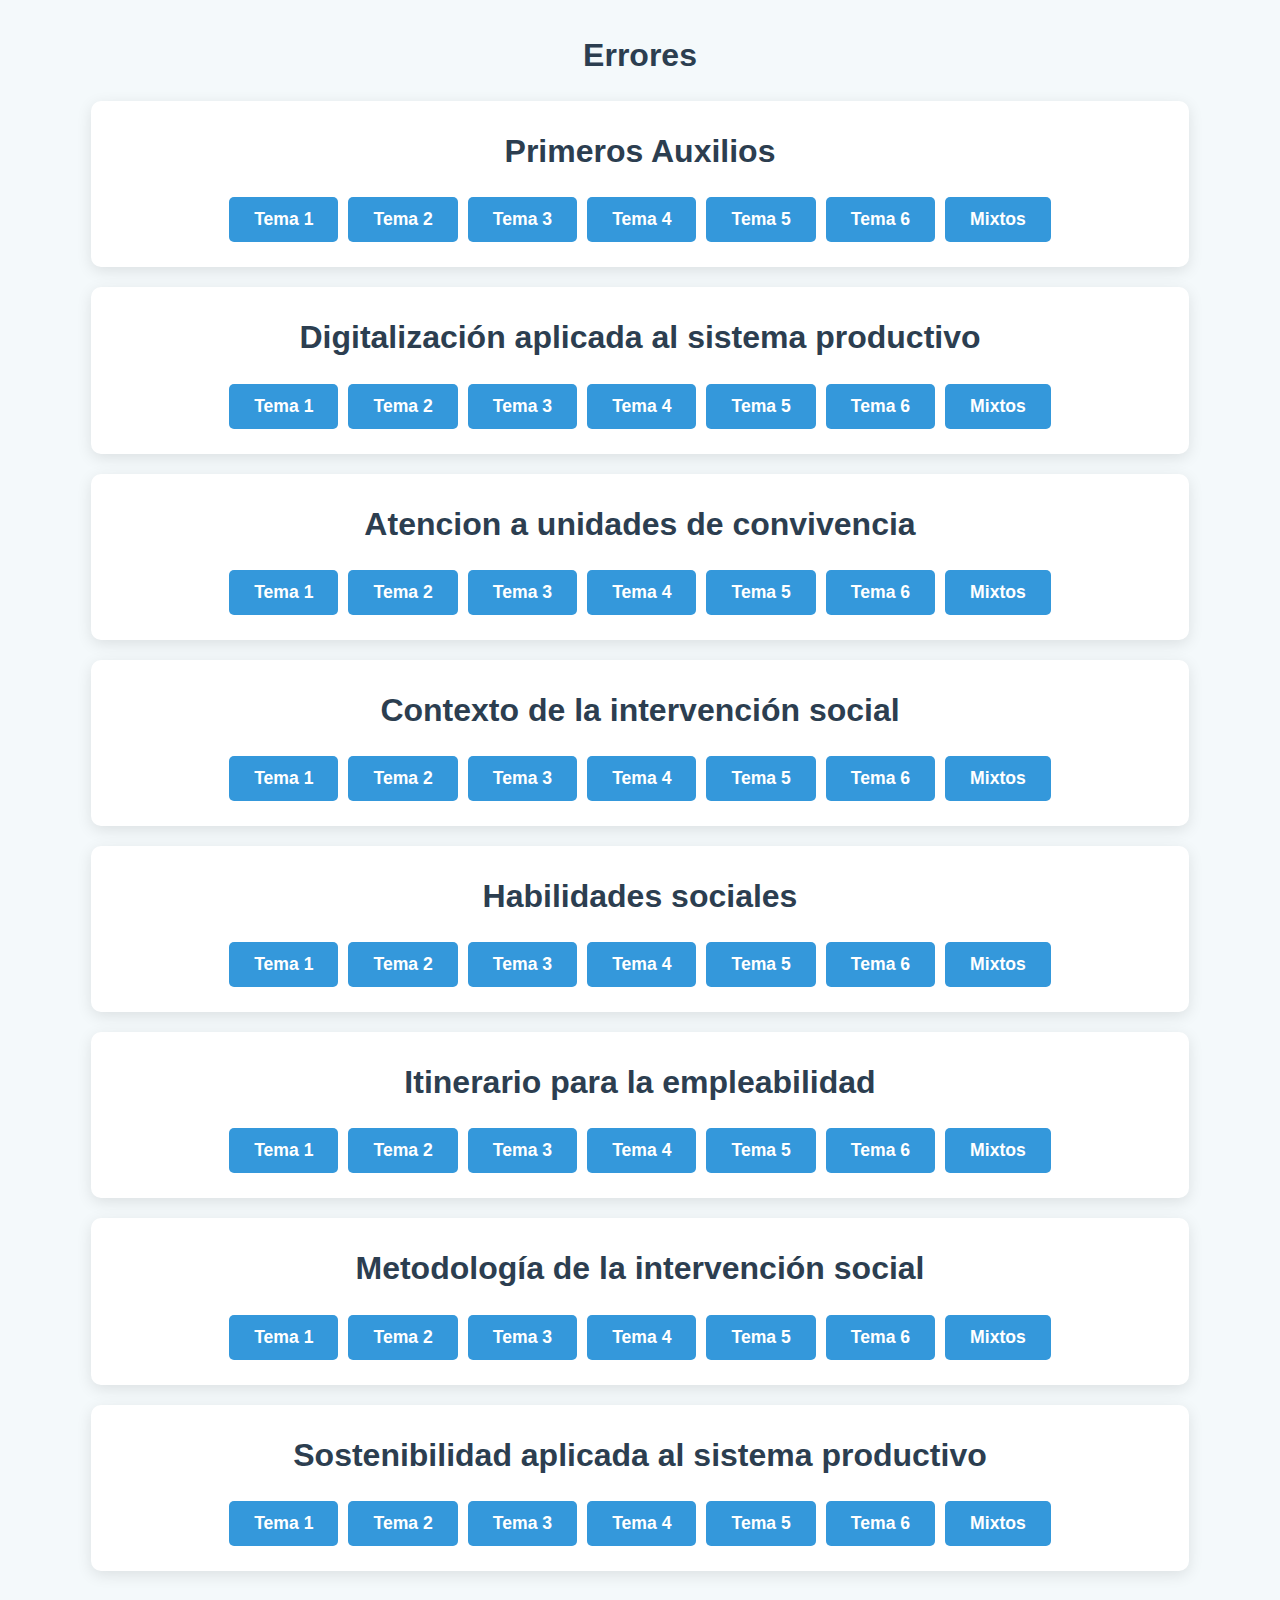
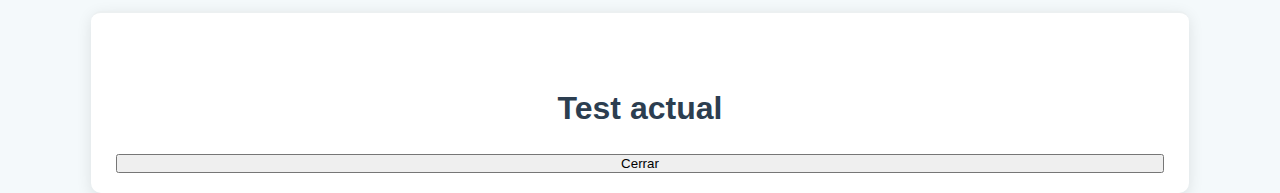
==== errores.html @ 21827b7d "Updated html js and tests" ====
<!DOCTYPE html>
<html lang="en">
  <head>
    <meta charset="UTF-8" />
    <meta name="viewport" content="width=device-width, initial-scale=1.0" />
    <title>Tests</title>
    <link rel="stylesheet" href="./errores.css" />
  </head>
  <body>
   
      <h2>Errores</h2>
      <div class="tema_selector" id="primeros_aux">
        <h2>Primeros Auxilios</h2>
        <div>
          <button onclick="selectorTema(this)" id="tema1" type="button">
            Tema 1
          </button>
          <button onclick="selectorTema(this)" id="tema2" type="button">
            Tema 2
          </button>
          <button onclick="selectorTema(this)" id="tema3" type="button">
            Tema 3
          </button>
          <button onclick="selectorTema(this)" id="tema4" type="button">
            Tema 4
          </button>
          <button onclick="selectorTema(this)" id="tema5" type="button">
            Tema 5
          </button>
          <button onclick="selectorTema(this)" id="tema5" type="button">
            Tema 6
          </button>
          <button onclick="selectorTema(this)" id="tema5" type="button">
            Mixtos
          </button>
        </div>
      </div>
      <div class="tema_selector" id="digitalizacion">
        <h2>Digitalización aplicada al sistema productivo</h2>
        <div>
          <button onclick="selectorTema(this)" id="tema1" type="button">
            Tema 1
          </button>
          <button onclick="selectorTema(this)" id="tema2" type="button">
            Tema 2
          </button>
          <button onclick="selectorTema(this)" id="tema3" type="button">
            Tema 3
          </button>
          <button onclick="selectorTema(this)" id="tema4" type="button">
            Tema 4
          </button>
          <button onclick="selectorTema(this)" id="tema5" type="button">
            Tema 5
          </button>
          <button onclick="selectorTema(this)" id="tema5" type="button">
            Tema 6
          </button>
          <button onclick="selectorTema(this)" id="tema5" type="button">
            Mixtos
          </button>
        </div>
      </div>
      <div class="tema_selector" id="atencion">
        <h2>Atencion a unidades de convivencia</h2>
        <div>
          <button onclick="selectorTema(this)" id="tema1" type="button">
            Tema 1
          </button>
          <button onclick="selectorTema(this)" id="tema2" type="button">
            Tema 2
          </button>
          <button onclick="selectorTema(this)" id="tema3" type="button">
            Tema 3
          </button>
          <button onclick="selectorTema(this)" id="tema4" type="button">
            Tema 4
          </button>
          <button onclick="selectorTema(this)" id="tema5" type="button">
            Tema 5
          </button>
          <button onclick="selectorTema(this)" id="tema5" type="button">
            Tema 6
          </button>
          <button onclick="selectorTema(this)" id="tema5" type="button">
            Mixtos
          </button>
        </div>
      </div>
      <div class="tema_selector" id="contexto">
        <h2>Contexto de la intervención social</h2>
        <div>
          <button onclick="selectorTema(this)" id="tema1" type="button">
            Tema 1
          </button>
          <button onclick="selectorTema(this)" id="tema2" type="button">
            Tema 2
          </button>
          <button onclick="selectorTema(this)" id="tema3" type="button">
            Tema 3
          </button>
          <button onclick="selectorTema(this)" id="tema4" type="button">
            Tema 4
          </button>
          <button onclick="selectorTema(this)" id="tema5" type="button">
            Tema 5
          </button>
          <button onclick="selectorTema(this)" id="tema5" type="button">
            Tema 6
          </button>
          <button onclick="selectorTema(this)" id="tema5" type="button">
            Mixtos
          </button>
        </div>
      </div>
      <div class="tema_selector" id="habilidades">
        <h2>Habilidades sociales</h2>
        <div>
          <button onclick="selectorTema(this)" id="tema1" type="button">
            Tema 1
          </button>
          <button onclick="selectorTema(this)" id="tema2" type="button">
            Tema 2
          </button>
          <button onclick="selectorTema(this)" id="tema3" type="button">
            Tema 3
          </button>
          <button onclick="selectorTema(this)" id="tema4" type="button">
            Tema 4
          </button>
          <button onclick="selectorTema(this)" id="tema5" type="button">
            Tema 5
          </button>
          <button onclick="selectorTema(this)" id="tema5" type="button">
            Tema 6
          </button>
          <button onclick="selectorTema(this)" id="tema5" type="button">
            Mixtos
          </button>
        </div>
      </div>
      <div class="tema_selector" id="itinerario">
        <h2>Itinerario para la empleabilidad</h2>
        <div>
          <button onclick="selectorTema(this)" id="tema1" type="button">
            Tema 1
          </button>
          <button onclick="selectorTema(this)" id="tema2" type="button">
            Tema 2
          </button>
          <button onclick="selectorTema(this)" id="tema3" type="button">
            Tema 3
          </button>
          <button onclick="selectorTema(this)" id="tema4" type="button">
            Tema 4
          </button>
          <button onclick="selectorTema(this)" id="tema5" type="button">
            Tema 5
          </button>
          <button onclick="selectorTema(this)" id="tema5" type="button">
            Tema 6
          </button>
          <button onclick="selectorTema(this)" id="tema5" type="button">
            Mixtos
          </button>
        </div>
      </div>
      <div class="tema_selector" id="metodologia">
        <h2>Metodología de la intervención social</h2>
        <div>
          <button onclick="selectorTema(this)" id="tema1" type="button">
            Tema 1
          </button>
          <button onclick="selectorTema(this)" id="tema2" type="button">
            Tema 2
          </button>
          <button onclick="selectorTema(this)" id="tema3" type="button">
            Tema 3
          </button>
          <button onclick="selectorTema(this)" id="tema4" type="button">
            Tema 4
          </button>
          <button onclick="selectorTema(this)" id="tema5" type="button">
            Tema 5
          </button>
          <button onclick="selectorTema(this)" id="tema5" type="button">
            Tema 6
          </button>
          <button onclick="selectorTema(this)" id="tema5" type="button">
            Mixtos
          </button>
        </div>
      </div>
      <div class="tema_selector" id="sostenibilidad">
        <h2>Sostenibilidad aplicada al sistema productivo</h2>
        <div>
          <button onclick="selectorTema(this)" id="tema1" type="button">
            Tema 1
          </button>
          <button onclick="selectorTema(this)" id="tema2" type="button">
            Tema 2
          </button>
          <button onclick="selectorTema(this)" id="tema3" type="button">
            Tema 3
          </button>
          <button onclick="selectorTema(this)" id="tema4" type="button">
            Tema 4
          </button>
          <button onclick="selectorTema(this)" id="tema5" type="button">
            Tema 5
          </button>
          <button onclick="selectorTema(this)" id="tema5" type="button">
            Tema 6
          </button>
          <button onclick="selectorTema(this)" id="tema5" type="button">
            Mixtos
          </button>
        </div>
      </div>
    </div>
      <div id="error_tests" class="box">
        <div id="test_menu">
          
        </div>
        <div id="selected_test">  
          <h2>Test actual</h2>
  
          <button onclick="closeTest(this)" id="closeError" type="button">
            Cerrar
          </button>
        </div>
        
      </div>
    <script src="./errores.js"></script>
  </body>
</html>
---- errores.css ----
/* Reset de márgenes y padding */
* {
    margin: 0;
    padding: 0;
    box-sizing: border-box;
  }
  
  html, body {
    height: 100%;
    width: 100%;
    max-height: 100%;
    max-width: 100%;
  }
  
  body {
    font-family: 'Segoe UI', Tahoma, Geneva, Verdana, sans-serif;
    background-color: #f4f9fb;
    color: #333;
    padding: 30px;
    line-height: 1.6;
    display: flex;
    flex-direction: column;
    justify-content: flex-start;
    align-items: center;
    min-height: 100vh;
    overflow-x: hidden; /* Evitar el desbordamiento horizontal */
  }
  
  h2 {
    font-size: 2rem;
    color: #2c3e50;
    text-align: center;
    margin-bottom: 20px;
    font-weight: 600;
    word-wrap: break-word;
  }
  
  .box, .tema_selector {
    display: flex;
    flex-direction: column;
    background-color: #fff;
    padding: 25px;
    margin-bottom: 20px;
    border-radius: 10px;
    box-shadow: 0 4px 15px rgba(0, 0, 0, 0.1);
    width: 90%;
    max-width: 90%;
  }
  
  .tema_selector > div{
    width: 100%;
    display: flex;
    gap: 10px;
    flex-direction: row;
    flex-wrap: wrap;
    align-items: center;
    justify-content: center;
  }

  /* Contenedor de botones de test */
  #test_menu {
    display: flex;
    justify-content: center;
    flex-wrap: wrap;
    gap: 15px;
    margin-bottom: 30px;
    width: 100%;
    overflow-x: auto; /* Permitir scroll horizontal en pantallas pequeñas */
    overflow-y: auto; /* Permitir scroll horizontal en pantallas pequeñas */
    padding: 10px;
  }
  
  #test_menu button, .tema_selector > div button {
    background-color: #3498db;
    color: white;
    border: none;
    padding: 12px 25px;
    border-radius: 5px;
    cursor: pointer;
    font-size: 1.1rem;
    transition: background-color 0.3s ease, transform 0.2s ease;
    font-weight: 600;
  }
  
  #test_menu button:hover {
    background-color: #2980b9;
    transform: translateY(-2px);
  }
  
  #test_menu button:active {
    background-color: #2471a3;
  }
  
  /* Estilo para el test actual */
  #error_tests {
    margin-top: 20px;
    padding-top: 20px;
    border-top: 2px solid #ecf0f1;
    padding-bottom: 20px;
  }
  
  #selected_test{
    display: flex;
    flex-direction: column;
  }

  .enunciado {
    font-size: 1.3rem;
    font-weight: bold;
    color: #34495e;
    margin-bottom: 10px;
  }
  
  .respuesta-container {
    margin-bottom: 20px;
  }
  
  input[type="radio"] {
    margin-right: 12px;
    cursor: pointer;
  }
  
  label {
    font-size: 1.1rem;
    color: #7f8c8d;
    display: inline-block;
    margin-bottom: 8px;
    transition: color 0.3s ease;
  }
  
  label:hover {
    color: #3498db;
  }
  .error {
    color: #e74c3c;
    font-weight: bold;
    margin-top: 10px;
  }
  .ok{
    color: #2ecc71;
    font-weight: bold;
    margin-top: 10px;
  }
  .unanswered{
    color: #f39c12;
    font-weight: bold;
    margin-top: 10px;
  }

  
  /* Efectos de animación al cargar el test */
  @keyframes fadeIn {
    from {
      opacity: 0;
      transform: translateY(10px);
    }
    to {
      opacity: 1;
      transform: translateY(0);
    }
  }
  
  #error_tests div {
    animation: fadeIn 0.5s ease-out;
  }
  
  /* Estilo cuando el radio button está en foco */
  input[type="radio"]:focus, label:focus {
    outline: none;
    border: 2px solid #3498db;
    box-shadow: 0 0 5px rgba(52, 152, 219, 0.5);
  }
  
  /* Diseño responsivo para dispositivos móviles */
  @media (max-width: 768px) {
    body {
      padding: 15px;
    }
  
    h2 {
      font-size: 1.5rem;
    }
  
    #test_menu button , .tema_selector > div button {
      font-size: 1rem;
      padding: 10px 20px;
    }
  
    .enunciado {
      font-size: 1.1rem;
    }
  
    label {
      font-size: 1rem;
    }
  
    /* Ajustes para mejorar la experiencia en pantallas más pequeñas */
    #test_menu {
      flex-direction: row;
      align-items: center;
    }
  
    #test_menu button {
      
    }
  
   
  }
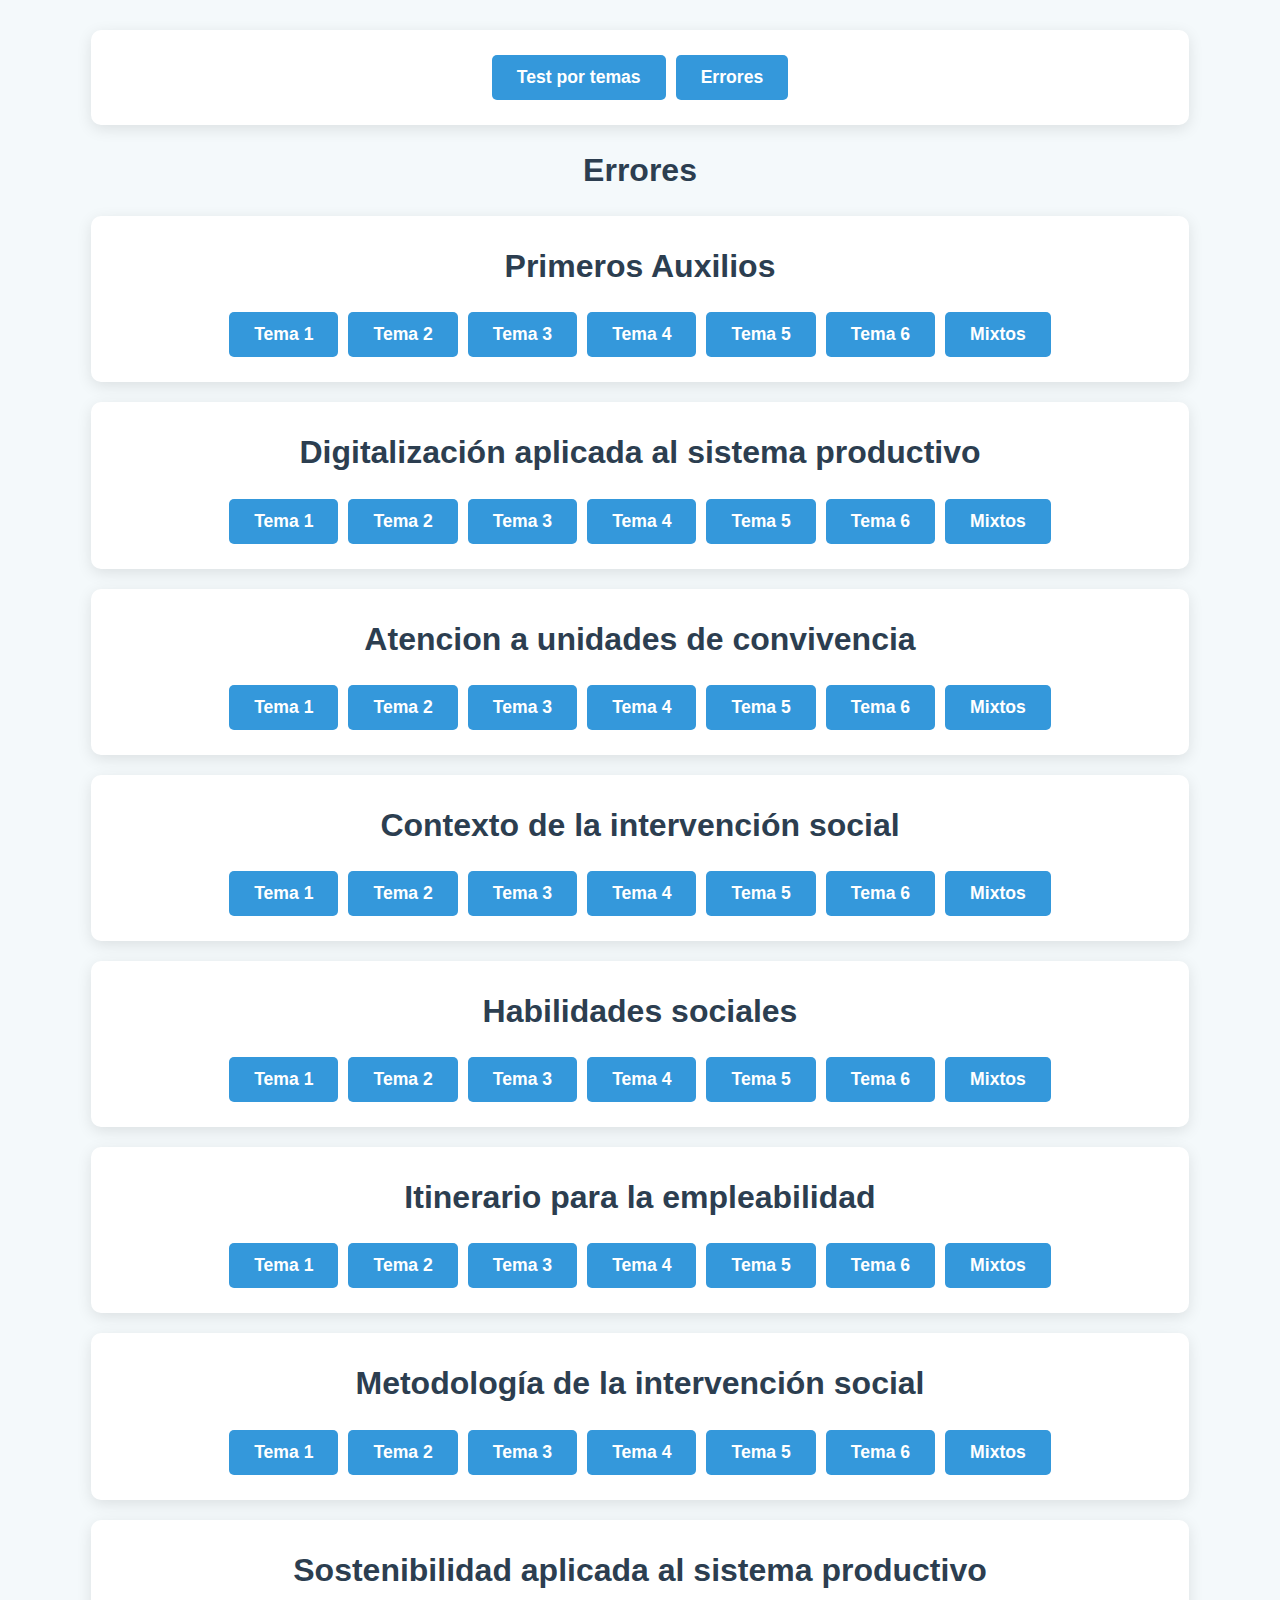
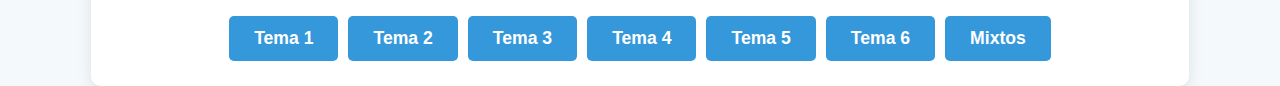
==== commit ec8c7b43: "Se añade mejoras en pagina de errores" ====
--- a/errores.html
+++ b/errores.html
@@ -7,7 +7,12 @@
     <link rel="stylesheet" href="./errores.css" />
   </head>
   <body>
-   
+    <div class="tema_selector" id="primeros_aux">
+      <div>
+        <a href="./todos.html"><button type="button">Test por temas</button></a
+        ><a href="./errores.html"><button type="button">Errores</button></a>
+      </div>
+    </div>
       <h2>Errores</h2>
       <div class="tema_selector" id="primeros_aux">
         <h2>Primeros Auxilios</h2>
@@ -219,15 +224,25 @@
       </div>
     </div>
       <div id="error_tests" class="box">
+        
         <div id="test_menu">
           
         </div>
+        <div>
+          <button class="blue_button" onclick="closeTest(this)" id="closeError" type="button">
+            Cerrar
+          </button>
+          <button class="blue_button" onclick="redoTest(event)" id="redoTest" type="button">
+            Rehacer Test
+          </button>
+          <button class="blue_button" onclick="corregirTest()" type="button">
+            Corregir
+          </button>
+        </div>
+        <h2 id="test_title">Test actual</h2>
         <div id="selected_test">  
-          <h2>Test actual</h2>
   
-          <button onclick="closeTest(this)" id="closeError" type="button">
-            Cerrar
-          </button>
+          
         </div>
         
       </div>
--- a/errores.css
+++ b/errores.css
@@ -70,7 +70,7 @@
     padding: 10px;
   }
   
-  #test_menu button, .tema_selector > div button {
+  #test_menu button, .tema_selector > div button, .blue_button {
     background-color: #3498db;
     color: white;
     border: none;
@@ -147,7 +147,9 @@
     margin-top: 10px;
   }
 
-  
+  #error_tests{
+    display: none;
+  }
   /* Efectos de animación al cargar el test */
   @keyframes fadeIn {
     from {
